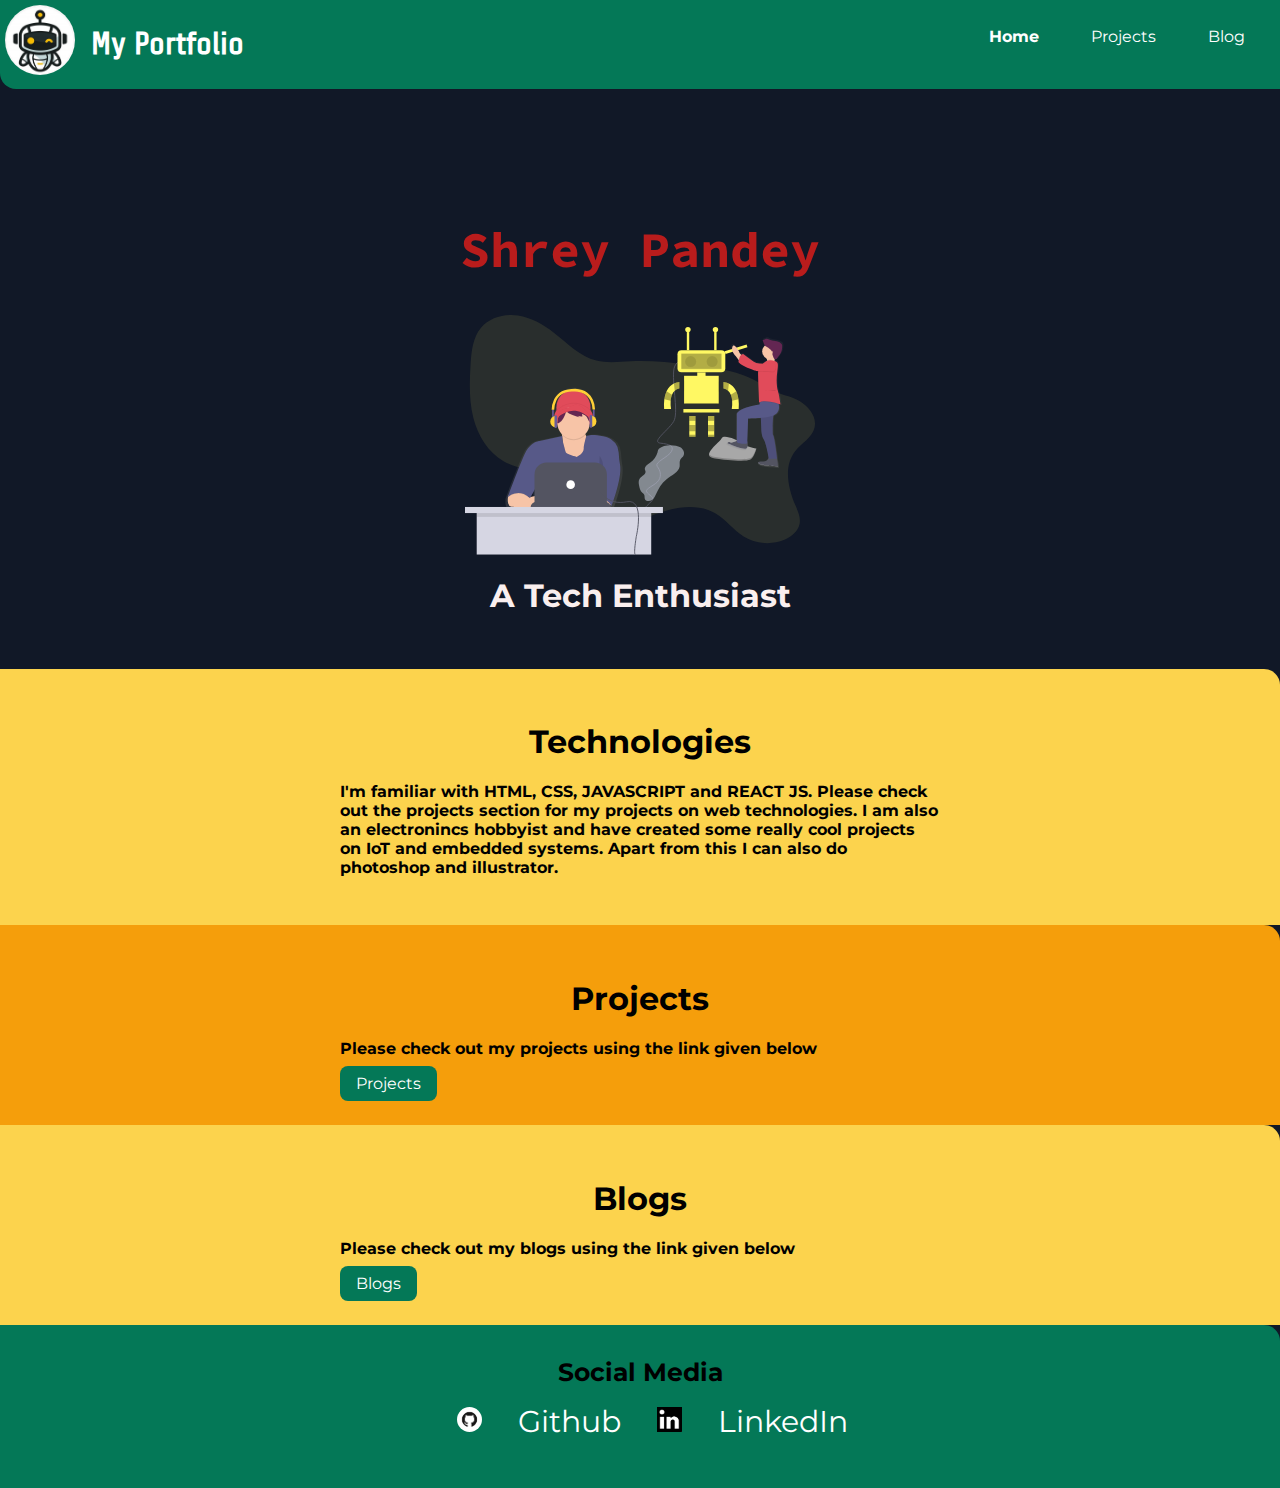
==== index.html @ 67cdfc6e "My portfolio home page" ====
<!DOCTYPE html>
<html lang="en">
<head>
    <meta charset="UTF-8">
    <meta name="viewport" content="width=device-width, initial-scale=1.0">
    <title>Portfolio</title>
    <link href="styles.css" rel="stylesheet" />
</head>
<body>
    <nav class="navigation container">
        <div class="nav_brand">
            <img class="logo" src="robot-mascot-logo.jpg" alt="logo" />
            <h1 class="head">My Portfolio</h1>
            <ul class="nav-pills">
                <li class="list-item-inline">
                    <a class="link link-active" href="/">Home</a>
                </li>
                <li class="list-item-inline">
                    <a class="link" href="projects.html">Projects</a>
                </li>
                <li class="list-item-inline">
                    <a class="link" href="blogs.html">Blog</a>
                </li>
            </ul>
        </div>
        
    </nav>

    <header class="hero">
        <h1 class="hero-heading">Shrey Pandey</h1>
        <img class="hero-img" src="undraw_2.svg">
        <h1 class="heading-inverted" style="color:rgb(250, 239, 239); font-family:'Montserrat', sans-serif;text-align: center;">A Tech Enthusiast</h1>
    </header>

    <section class="section ow"> 
        <div class="container container-center">
            <h1>Technologies</h1>
            <p style="font-weight: bold;">I'm familiar with HTML, CSS, JAVASCRIPT and REACT JS. Please check out the projects section for my projects on web technologies. I am also an electronincs hobbyist and have created some really cool projects on IoT and embedded systems. Apart from this I can also do photoshop and illustrator.</p>
        </div>
    </section>

    <section class="section" style="background-color: #F59E0B; border-top-right-radius: 1rem;"> 
        <div class="container container-center">
            <h1>Projects</h1>
            <p style="font-weight: bold;">Please check out my projects using the link given below</p>
            <a class="link link-primary" href="/">Projects</a>
        </div>
    </section>

    <section class="section ow"> 
        <div class="container container-center">
            <h1>Blogs</h1>
            <p style="font-weight: bold;">Please check out my blogs using the link given below</p>
            <a class="link link-primary" href="/">Blogs</a>
        </div>
    </section>

    <footer class="footer">
        <div class="footer-header">Social Media</div>
        <ul class="social-links list-non-bullet">
            <li class="list-item-inline">
            <img class="logo_git" src="github_logo.png" alt="logo" />
            </li>
            <li class="list-item-inline">
                <a class="link" href="https://github.com/shrey27" style="font-size:30px;">Github</a>
            </li>
            <li class="list-item-inline">
                <img class="logo_linkedin" src="linkedin_logo.png" alt="logo" />   
            </li>
            <li class="list-item-inline">
                <a class="link" href="www.linkedin.com/in/shreypandey27" style="font-size:30px;">LinkedIn</a>
            </li>
        </ul>
    </footer>
</body>
</html>
---- styles.css ----
@import url('https://fonts.googleapis.com/css2?family=Montserrat:wght@400;700&display=swap');
@import url('https://fonts.googleapis.com/css2?family=Share+Tech&display=swap');
@import url('https://fonts.googleapis.com/css2?family=Alfa+Slab+One&family=Source+Code+Pro:wght@600&display=swap');

:root {
    --primary-color: #047857;
    --off-yellow: #FCD34D;
    --dark-gray: #6B7280;
}

body {
    font-family: 'Montserrat', sans-serif;
    margin: 0px;
    background-color:#111827;
}

hr {
    margin: 2rem 0rem;
}

/** spaces **/

.margin-md {
    margin: 2rem;
}

/** container **/
.container {
    padding: 0rem 1rem;
}

.container-center {
    max-width: 600px;
    margin: auto;
}

/** links **/
.link {
    box-sizing: border-box;
    text-decoration: none;
    padding: 0.5rem 1rem;
    font-size: medium;
    
}

.link-primary {
    background-color: var(--primary-color);
    border-radius: 0.5rem;
    color: white
}

.link-secondary {
    color: var(--primary-color);
    border-radius: 0.5rem;
    border: 1px solid var(--primary-color);
}

/** look into BEM naming convention for CSS **/

/** lists **/

.list-non-bullet {
    list-style: none;
}

.list-item-inline {
    display: inline;
    padding: 0rem 0.5rem;
}

/** navigation **/

.navigation {
    background-color: var(--primary-color);
    color: white;
    padding: 5px;
    border-bottom-left-radius: 1rem;
    display:grid;
}

.navigation .nav-brand {
    font-weight: bold;
}

.logo{
    float: left;
    width: 70px;
    height: 70px;
    border-radius: 50%;
}
.head{
    font-family: 'Share Tech', sans-serif;
    float:left;
    margin-left: 1rem;
}
.navigation .nav-pills {
    padding: 6px;
    text-align: right;
}

.navigation .link {
    color: white;
}

.navigation .link-active {
    font-weight: bold;
}

/** header **/

.hero {
    padding: 2rem;
    padding-top: 5rem;

}

.hero .hero-img {
    max-width: 350px;
    display: block;
    margin: auto;
}

.hero .hero-heading {
    text-align: center;
    padding-top: 1rem;
    color: #B91C1C;
    font-family: 'Alfa Slab One', cursive;
    font-size: 50px;
    font-family: 'Source Code Pro', monospace;
    
}

.hero .hero-heading .heading-inverted {
    color: var(--primary-color);
}

/** sections **/

.section {
    padding: 2rem;
}

.section h1 {
    text-align: center;

}

.ow {
    background-color: var(--off-yellow);
    border-top-right-radius: 1rem;
}

/** footers **/

.footer {
    background-color: var(--primary-color);
    padding: 2rem 1rem;
    text-align: center;
    color: white;
    border-top-right-radius: 1rem;
}

.footer .link {
    color: white
}

.footer .footer-header {
    font-weight: bold;
    font-size: 25px;
    color:black;
}

.logo_git{
    border-radius: 50%;
    width: 25px;
    height:25px;
}
.logo_linkedin{
    width: 25px;
    height:25px;
}
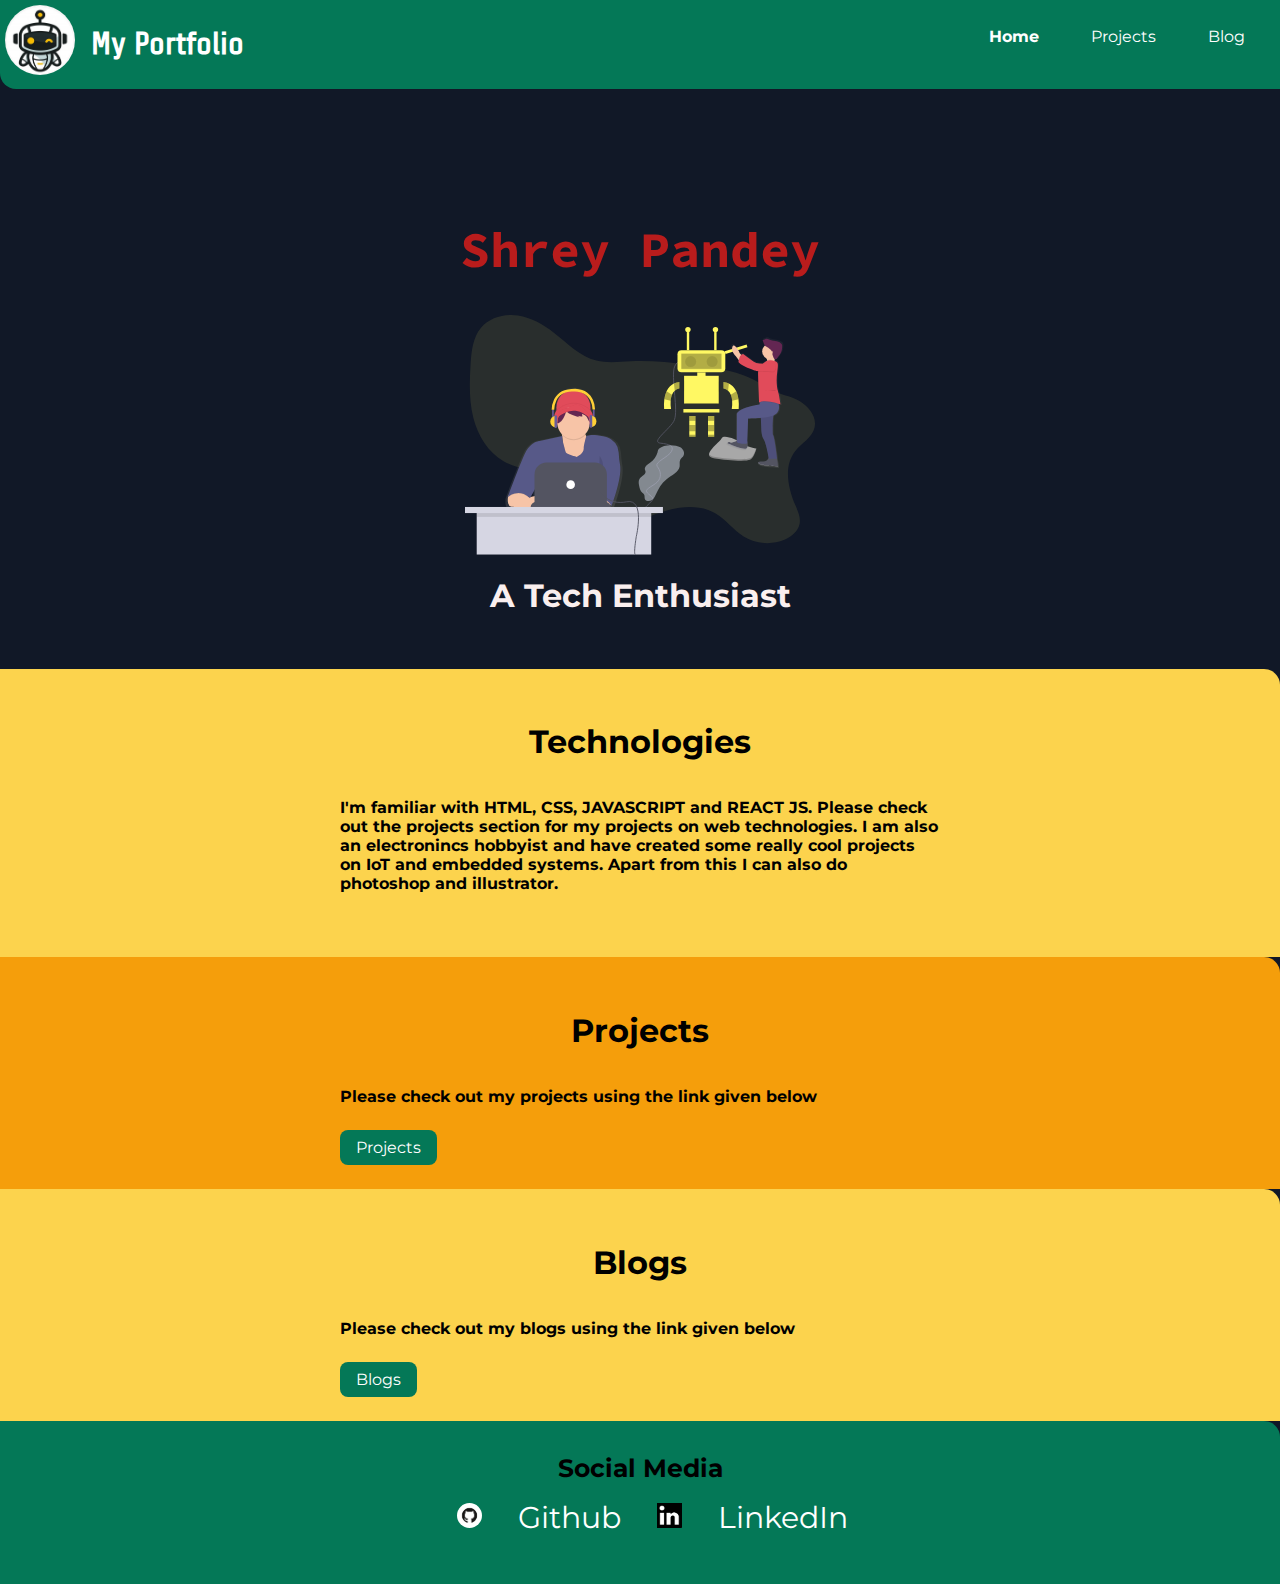
==== commit 18928f51: "projects.html updated" ====
--- a/index.html
+++ b/index.html
@@ -23,7 +23,6 @@
                 </li>
             </ul>
         </div>
-        
     </nav>
 
     <header class="hero">
@@ -43,7 +42,7 @@
         <div class="container container-center">
             <h1>Projects</h1>
             <p style="font-weight: bold;">Please check out my projects using the link given below</p>
-            <a class="link link-primary" href="/">Projects</a>
+            <a class="link link-primary" href="projects.html">Projects</a>
         </div>
     </section>
 
@@ -51,7 +50,7 @@
         <div class="container container-center">
             <h1>Blogs</h1>
             <p style="font-weight: bold;">Please check out my blogs using the link given below</p>
-            <a class="link link-primary" href="/">Blogs</a>
+            <a class="link link-primary" href="blogs.html">Blogs</a>
         </div>
     </section>
 
@@ -68,7 +67,7 @@
                 <img class="logo_linkedin" src="linkedin_logo.png" alt="logo" />   
             </li>
             <li class="list-item-inline">
-                <a class="link" href="www.linkedin.com/in/shreypandey27" style="font-size:30px;">LinkedIn</a>
+                <a class="link" href="https://www.linkedin.com/in/shreypandey27/" style="font-size:30px;">LinkedIn</a>
             </li>
         </ul>
     </footer>
--- a/styles.css
+++ b/styles.css
@@ -18,6 +18,9 @@
     margin: 2rem 0rem;
 }
 
+p{
+    padding:1rem 0rem;
+}
 /** spaces **/
 
 .margin-md {
@@ -111,7 +114,6 @@
 .hero {
     padding: 2rem;
     padding-top: 5rem;
-
 }
 
 .hero .hero-img {
@@ -130,6 +132,14 @@
     
 }
 
+.project-heading{
+    text-align: center;
+    padding-top: 1rem;
+    color: #B91C1C;
+    font-family: 'Alfa Slab One', cursive;
+    font-size: 50px;
+    font-family: 'Source Code Pro', monospace;
+}
 .hero .hero-heading .heading-inverted {
     color: var(--primary-color);
 }
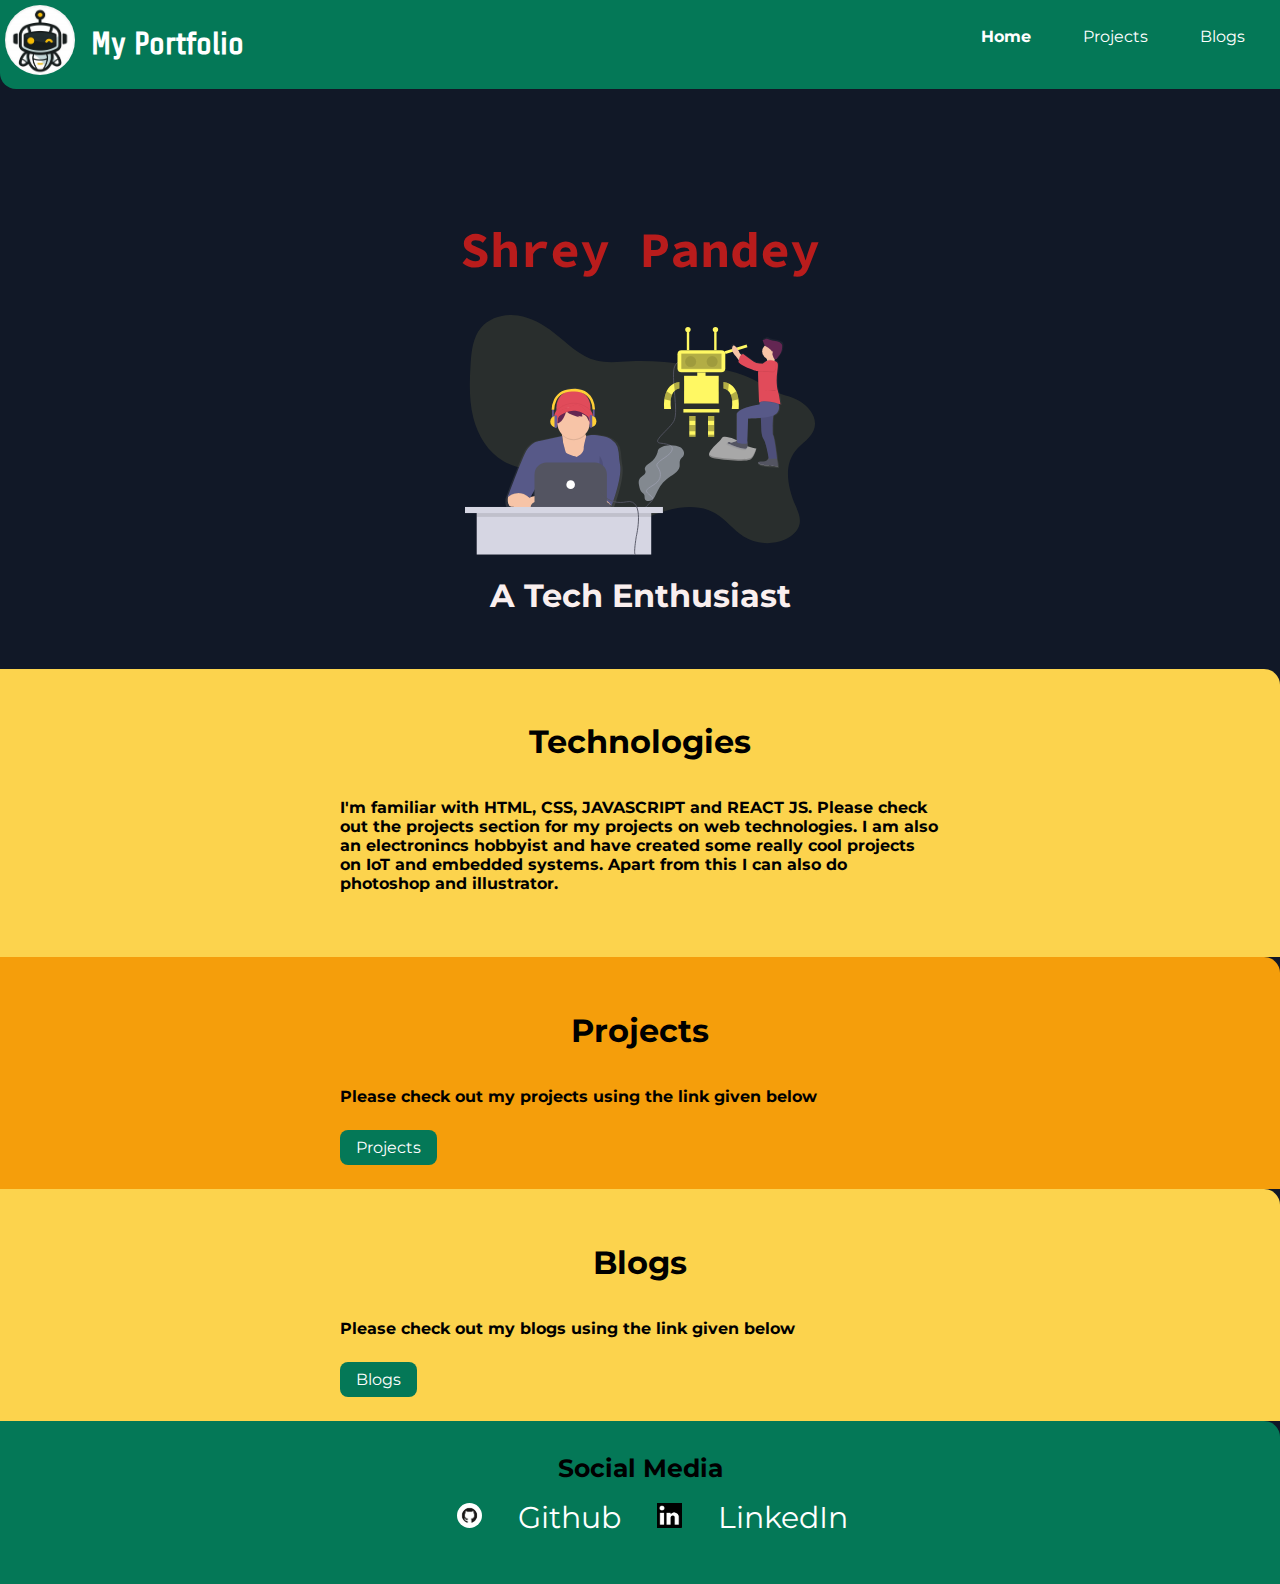
==== commit fdabde9b: "minor update" ====
--- a/index.html
+++ b/index.html
@@ -13,13 +13,13 @@
             <h1 class="head">My Portfolio</h1>
             <ul class="nav-pills">
                 <li class="list-item-inline">
-                    <a class="link link-active" href="/">Home</a>
+                    <a class="link link-active" href="index.html">Home</a>
                 </li>
                 <li class="list-item-inline">
                     <a class="link" href="projects.html">Projects</a>
                 </li>
                 <li class="list-item-inline">
-                    <a class="link" href="blogs.html">Blog</a>
+                    <a class="link" href="blogs.html">Blogs</a>
                 </li>
             </ul>
         </div>
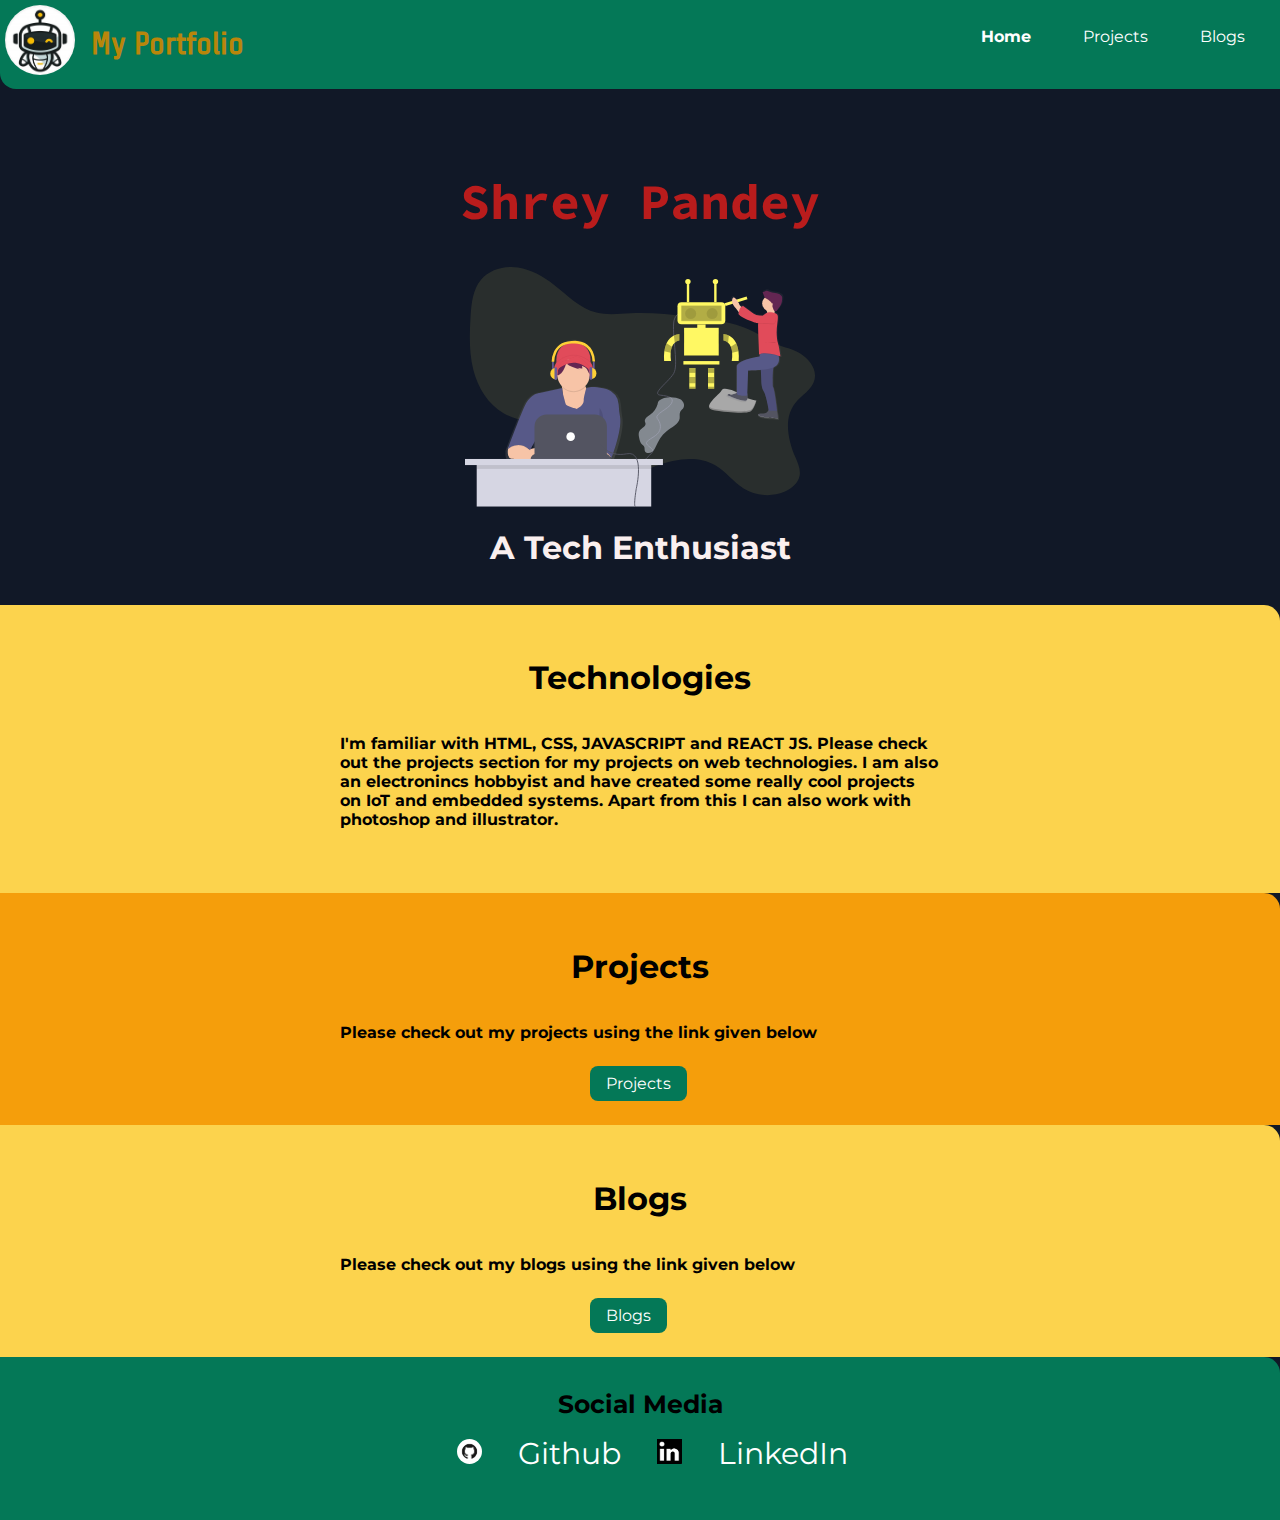
==== commit 05d41f9c: "minor updates" ====
--- a/index.html
+++ b/index.html
@@ -9,7 +9,7 @@
 <body>
     <nav class="navigation container">
         <div class="nav_brand">
-            <img class="logo" src="robot-mascot-logo.jpg" alt="logo" />
+            <a href="index.html"><img class="logo" src="robot-mascot-logo.jpg" alt="logo"/></a>
             <h1 class="head">My Portfolio</h1>
             <ul class="nav-pills">
                 <li class="list-item-inline">
@@ -33,23 +33,23 @@
 
     <section class="section ow"> 
         <div class="container container-center">
-            <h1>Technologies</h1>
-            <p style="font-weight: bold;">I'm familiar with HTML, CSS, JAVASCRIPT and REACT JS. Please check out the projects section for my projects on web technologies. I am also an electronincs hobbyist and have created some really cool projects on IoT and embedded systems. Apart from this I can also do photoshop and illustrator.</p>
+            <h1 style="color:black">Technologies</h1>
+            <p style="font-weight: bold;color:black">I'm familiar with HTML, CSS, JAVASCRIPT and REACT JS. Please check out the projects section for my projects on web technologies. I am also an electronincs hobbyist and have created some really cool projects on IoT and embedded systems. Apart from this I can also work with photoshop and illustrator.</p>
         </div>
     </section>
 
     <section class="section" style="background-color: #F59E0B; border-top-right-radius: 1rem;"> 
         <div class="container container-center">
-            <h1>Projects</h1>
-            <p style="font-weight: bold;">Please check out my projects using the link given below</p>
-            <a class="link link-primary" href="projects.html">Projects</a>
+            <h1 style="color:black">Projects</h1>
+            <p style="font-weight: bold;color:black">Please check out my projects using the link given below</p>
+            <a  class="link link-primary" href="projects.html">Projects</a>
         </div>
     </section>
 
     <section class="section ow"> 
         <div class="container container-center">
-            <h1>Blogs</h1>
-            <p style="font-weight: bold;">Please check out my blogs using the link given below</p>
+            <h1 style="color:black">Blogs</h1>
+            <p style="font-weight: bold;color:black">Please check out my blogs using the link given below</p>
             <a class="link link-primary" href="blogs.html">Blogs</a>
         </div>
     </section>
--- a/styles.css
+++ b/styles.css
@@ -20,6 +20,11 @@
 
 p{
     padding:1rem 0rem;
+    color:white;
+}
+
+h1,h3{
+    color:darkgoldenrod;
 }
 /** spaces **/
 
@@ -49,7 +54,8 @@
 .link-primary {
     background-color: var(--primary-color);
     border-radius: 0.5rem;
-    color: white
+    color: white;
+    margin-left:250px;
 }
 
 .link-secondary {
@@ -57,8 +63,6 @@
     border-radius: 0.5rem;
     border: 1px solid var(--primary-color);
 }
-
-/** look into BEM naming convention for CSS **/
 
 /** lists **/
 
@@ -112,11 +116,11 @@
 /** header **/
 
 .hero {
-    padding: 2rem;
-    padding-top: 5rem;
+    padding: 1rem;
+    padding-top: 2rem;
 }
 
-.hero .hero-img {
+.hero .hero-img{
     max-width: 350px;
     display: block;
     margin: auto;
@@ -180,6 +184,7 @@
     color:black;
 }
 
+/* Logo */
 .logo_git{
     border-radius: 50%;
     width: 25px;
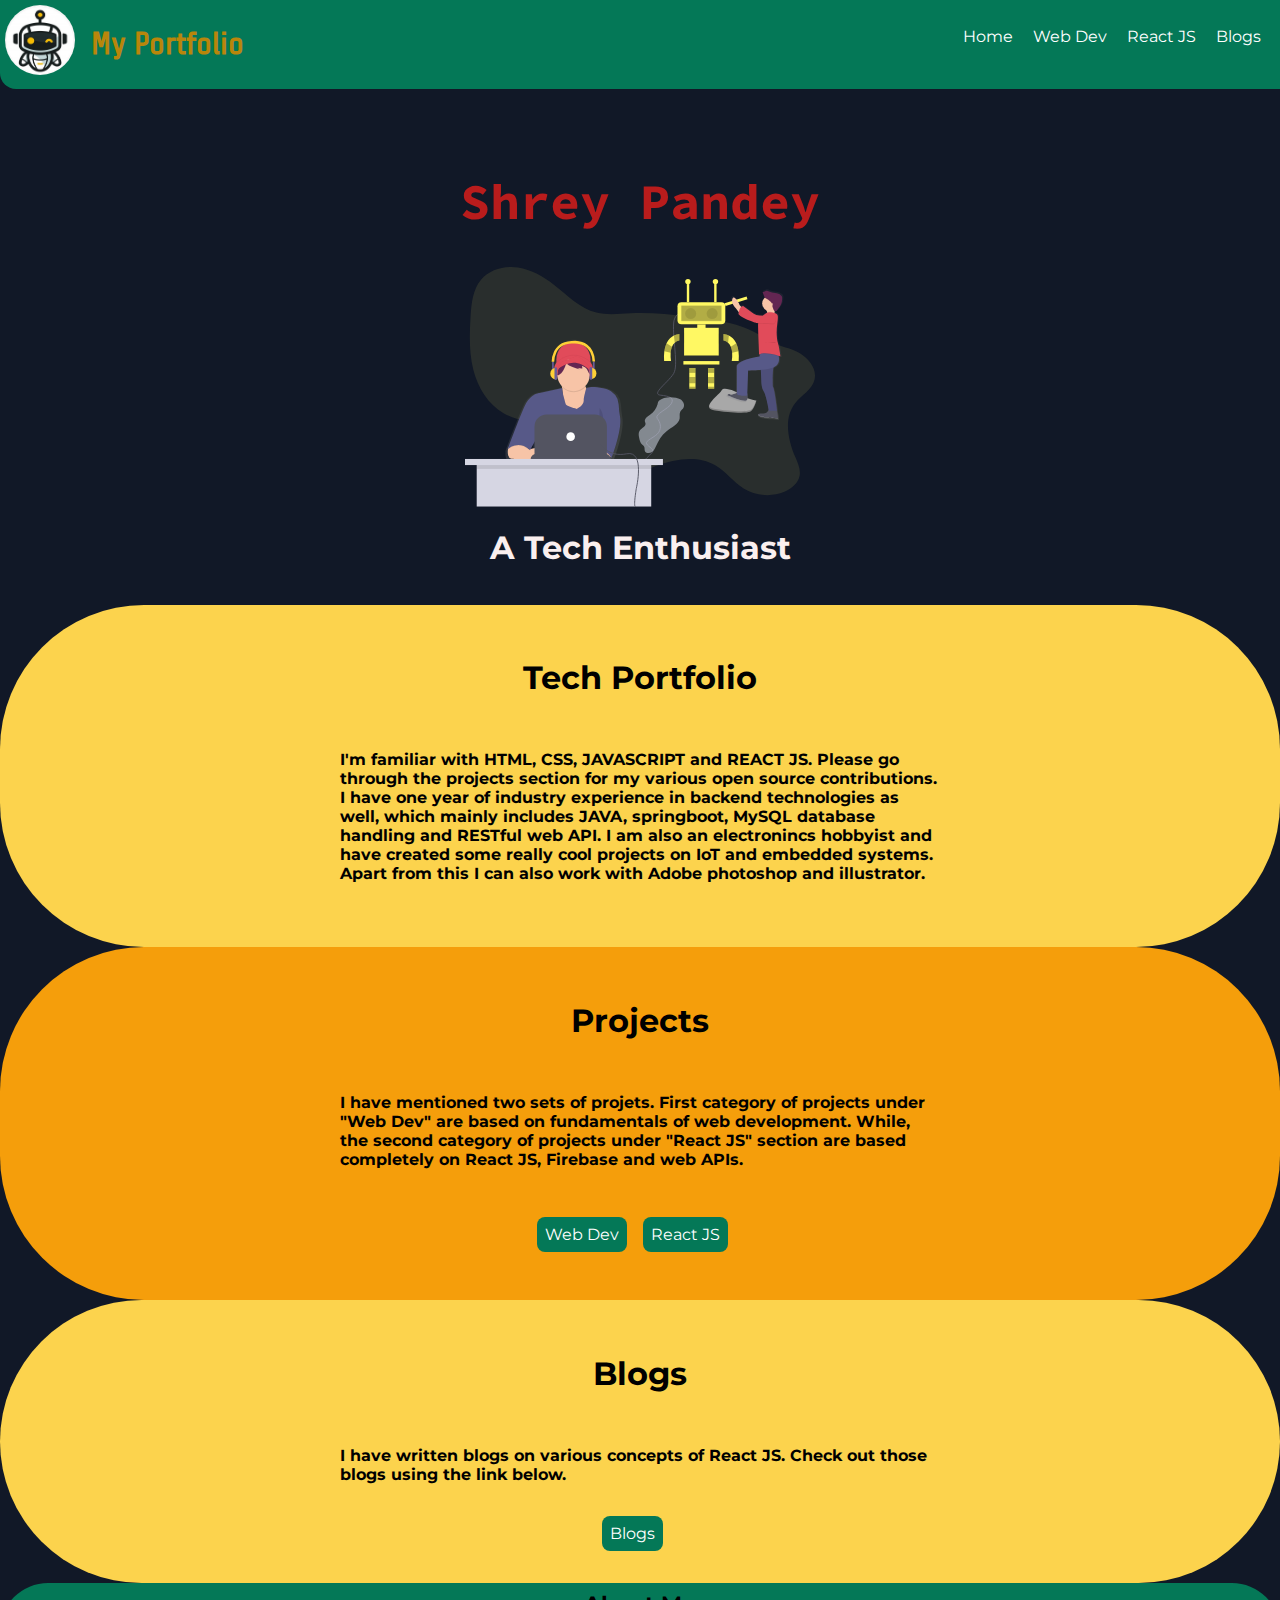
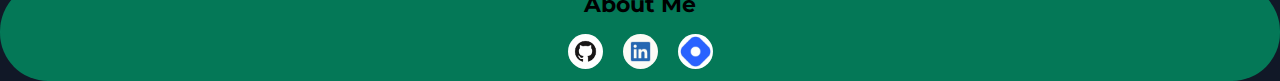
==== commit 2e98a0cd: "CSS updates" ====
--- a/index.html
+++ b/index.html
@@ -8,15 +8,18 @@
 </head>
 <body>
     <nav class="navigation container">
-        <div class="nav_brand">
-            <a href="index.html"><img class="logo" src="robot-mascot-logo.jpg" alt="logo"/></a>
+        <div class="nav-brand">
+            <img class="logo" src="robot-mascot-logo.jpg" alt="logo"/>
             <h1 class="head">My Portfolio</h1>
             <ul class="nav-pills">
                 <li class="list-item-inline">
-                    <a class="link link-active" href="index.html">Home</a>
+                    <a class="link" href="index.html">Home</a>
                 </li>
                 <li class="list-item-inline">
-                    <a class="link" href="projects.html">Projects</a>
+                    <a class="link" href="projects.html">Web Dev</a>
+                </li>
+                <li class="list-item-inline">
+                    <a class="link" href="projects2.html">React JS</a>
                 </li>
                 <li class="list-item-inline">
                     <a class="link" href="blogs.html">Blogs</a>
@@ -33,43 +36,43 @@
 
     <section class="section ow"> 
         <div class="container container-center">
-            <h1 style="color:black">Technologies</h1>
-            <p style="font-weight: bold;color:black">I'm familiar with HTML, CSS, JAVASCRIPT and REACT JS. Please check out the projects section for my projects on web technologies. I am also an electronincs hobbyist and have created some really cool projects on IoT and embedded systems. Apart from this I can also work with photoshop and illustrator.</p>
+            <h1 style="color:black">Tech Portfolio</h1>
+            <p style="font-weight: bold;color:black">I'm familiar with HTML, CSS, JAVASCRIPT and REACT JS. 
+                Please go through the projects section for my various open source contributions. 
+                I have one year of industry experience in backend technologies as well, which mainly includes JAVA, springboot, MySQL database handling and RESTful web API. 
+                I am also an electronincs hobbyist and have created some really cool projects on IoT and embedded systems. 
+                Apart from this I can also work with Adobe photoshop and illustrator.</p>
         </div>
     </section>
 
-    <section class="section" style="background-color: #F59E0B; border-top-right-radius: 1rem;"> 
+    <section class="section ow" style="background-color: #F59E0B"> 
         <div class="container container-center">
             <h1 style="color:black">Projects</h1>
-            <p style="font-weight: bold;color:black">Please check out my projects using the link given below</p>
-            <a  class="link link-primary" href="projects.html">Projects</a>
+            <p style="font-weight: bold;color:black">I have mentioned two sets of projets. 
+                First category of projects under "Web Dev" are based on fundamentals of web development. 
+                While, the second category of projects under "React JS" section are based completely on React JS, Firebase and web APIs.</p>           
+            <div class="container-projects">
+                <a  class="link link-primary" href="projects.html">Web Dev</a>
+                <a  class="link link-primary" href="projects2.html">React JS</a>
+            </div>
         </div>
     </section>
 
     <section class="section ow"> 
         <div class="container container-center">
             <h1 style="color:black">Blogs</h1>
-            <p style="font-weight: bold;color:black">Please check out my blogs using the link given below</p>
+            <p style="font-weight: bold;color:black">I have written blogs on various concepts of React JS. Check out those blogs using the link below.</p>
             <a class="link link-primary" href="blogs.html">Blogs</a>
         </div>
     </section>
 
     <footer class="footer">
-        <div class="footer-header">Social Media</div>
-        <ul class="social-links list-non-bullet">
-            <li class="list-item-inline">
-            <img class="logo_git" src="github_logo.png" alt="logo" />
-            </li>
-            <li class="list-item-inline">
-                <a class="link" href="https://github.com/shrey27" style="font-size:30px;">Github</a>
-            </li>
-            <li class="list-item-inline">
-                <img class="logo_linkedin" src="linkedin_logo.png" alt="logo" />   
-            </li>
-            <li class="list-item-inline">
-                <a class="link" href="https://www.linkedin.com/in/shreypandey27/" style="font-size:30px;">LinkedIn</a>
-            </li>
-        </ul>
+        <div class="footer-header">About Me</div>
+        <div >
+            <a class="footer-logo" href="https://github.com/shrey27"><img class="logo_git" src="github_logo.png" alt="logo" /></a>
+            <a class="footer-logo" href="www.linkedin.com/in/shrey27"><img class="logo_git" src="linkedin_logo.png" alt="logo" /></a>            
+            <a class="footer-logo" href="https://shrey027.hashnode.dev/"><img class="logo_git" src="hashnode.jpeg" alt="logo" /></a>
+        </div>      
     </footer>
 </body>
 </html>
--- a/styles.css
+++ b/styles.css
@@ -6,8 +6,16 @@
     --primary-color: #047857;
     --off-yellow: #FCD34D;
     --dark-gray: #6B7280;
-}
-
+    --primary-white: white;
+}
+
+@media only screen and (min-width: 600px) {
+    .list-item-inline {
+        text-decoration: none;
+        display: none;
+        padding: 0rem 0rem;
+    }
+}
 body {
     font-family: 'Montserrat', sans-serif;
     margin: 0px;
@@ -26,6 +34,7 @@
 h1,h3{
     color:darkgoldenrod;
 }
+
 /** spaces **/
 
 .margin-md {
@@ -40,13 +49,23 @@
 .container-center {
     max-width: 600px;
     margin: auto;
+    display: flex;
+    flex-direction: column;
+    align-items: center;
+}
+
+.container-projects{
+    display:flex;
+    align-items: center;
+    flex-direction: row;
+    padding:1rem;
 }
 
 /** links **/
 .link {
     box-sizing: border-box;
     text-decoration: none;
-    padding: 0.5rem 1rem;
+    padding: 0.5rem 0.5rem;
     font-size: medium;
     
 }
@@ -55,11 +74,12 @@
     background-color: var(--primary-color);
     border-radius: 0.5rem;
     color: white;
-    margin-left:250px;
+    margin-left:0px;
+    margin-right: 1rem;
 }
 
 .link-secondary {
-    color: var(--primary-color);
+    color: var(--primary-white);
     border-radius: 0.5rem;
     border: 1px solid var(--primary-color);
 }
@@ -72,7 +92,7 @@
 
 .list-item-inline {
     display: inline;
-    padding: 0rem 0.5rem;
+    padding: 0rem 0rem;
 }
 
 /** navigation **/
@@ -83,10 +103,6 @@
     padding: 5px;
     border-bottom-left-radius: 1rem;
     display:grid;
-}
-
-.navigation .nav-brand {
-    font-weight: bold;
 }
 
 .logo{
@@ -107,10 +123,6 @@
 
 .navigation .link {
     color: white;
-}
-
-.navigation .link-active {
-    font-weight: bold;
 }
 
 /** header **/
@@ -158,20 +170,20 @@
     text-align: center;
 
 }
-
+ 
 .ow {
     background-color: var(--off-yellow);
-    border-top-right-radius: 1rem;
+    border-radius: 9rem;
 }
 
 /** footers **/
 
 .footer {
     background-color: var(--primary-color);
-    padding: 2rem 1rem;
-    text-align: center;
-    color: white;
-    border-top-right-radius: 1rem;
+    padding: 0.5rem 1rem;
+    text-align: center;
+    color: white;
+    border-radius: 3rem;
 }
 
 .footer .link {
@@ -180,18 +192,19 @@
 
 .footer .footer-header {
     font-weight: bold;
-    font-size: 25px;
+    font-size: 22px;
     color:black;
-}
-
+    padding-bottom:1rem;
+}
+
+.footer .footer-logo{
+    padding:0rem 0.5rem;
+}
 /* Logo */
 .logo_git{
     border-radius: 50%;
-    width: 25px;
-    height:25px;
-}
-.logo_linkedin{
-    width: 25px;
-    height:25px;
-}
-
+    width: 35px;
+    height:35px;
+}
+
+
